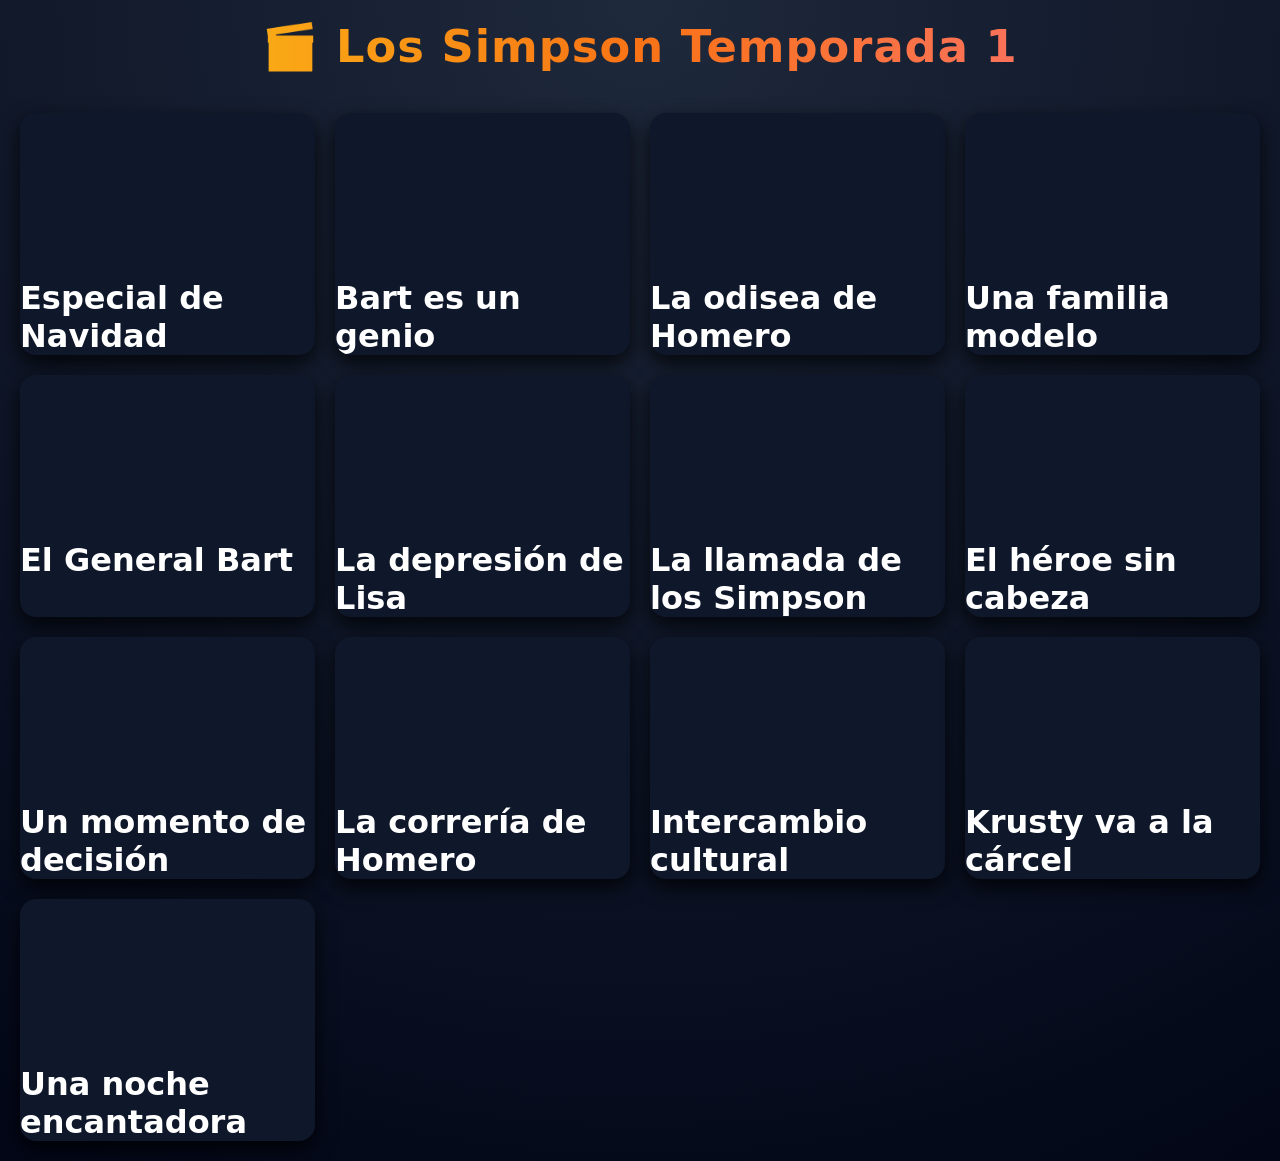
==== index.html @ 2160bfe4 "Add files via upload" ====
<!DOCTYPE html>
<html lang="es">
<head>
  <meta charset="UTF-8">
  <meta name="viewport" content="width=device-width, initial-scale=1.0">
  <title>Galería de Videos</title>
  <link rel="stylesheet" href="styles.css">
</head>
<body>

  <h1 class="title">🎬 Los Simpson Temporada 1</h1>
  

  <div class="container">

    <!-- VIDEO 1 -->
    <div class="card">
      <div class="video-wrapper">
        <iframe src="https://mega.nz/embed/KMoViSiC#-0p62b5RA6k-BX0hwZFXIGB2TiQbIyNCvwz3Ws667Ic" allowfullscreen></iframe>
      </div>
      <h1>Especial de Navidad</h1>
    </div>

    <!-- VIDEO 2 -->
    <div class="card">
      <div class="video-wrapper">
        <iframe src="https://mega.nz/embed/uZp12KYR#6fEdiDVSeBV3BLnpYe9KULNZYpK-XVTBKu9hDkEO3go" allowfullscreen></iframe>
      </div>
      <h1>Bart es un genio</h1>
    </div>

    <!-- VIDEO 3 -->
    <div class="card">
      <div class="video-wrapper">
        <iframe src="https://mega.nz/embed/CFh3XKoI#vxFRfZgie0x3jjgyfqMLkhwmJG4HNwQPXPTJU1hDg_I" allowfullscreen></iframe>
      </div>
      <h1>La odisea de Homero</h1>
    </div>

    <!-- VIDEO 4 -->
    <div class="card">
      <div class="video-wrapper">
        <iframe src="https://mega.nz/embed/jUhlBChL#iJUu04UblqLMoLc_9Jn2d_6ZHQIYTlpmIM8IYs-cF1o" allowfullscreen></iframe>
      </div>
      <h1>Una familia modelo</h1>
    </div>

    <!-- VIDEO 5 -->
    <div class="card">
      <div class="video-wrapper">
        <iframe src="https://mega.nz/embed/OY5zgSwS#eV-h1muTaHe0meo1vZSul-8Xez0Ii9HI2vSTbDcxL9w" allowfullscreen></iframe>
      </div>
      <h1>El General Bart</h1>
    </div>

    <!-- VIDEO 6 -->
    <div class="card">
      <div class="video-wrapper">
        <iframe src="https://mega.nz/embed/7R4XHCqT#2-FrbG5lJI4Z3QwzJ3X6gLNl-2NwBy8gzCrOVAaRUx0" allowfullscreen></iframe>
      </div>
      <h1>La depresión de Lisa</h1>
    </div>

    <!-- VIDEO 7 -->
    <div class="card">
      <div class="video-wrapper">
        <iframe src="https://mega.nz/embed/OIxVjCBC#Sl8Gilt8TPe0NLkAlTX7Tzaizy5eHD6XqpXiE_6bsC0" allowfullscreen></iframe>
      </div>
      <h1>La llamada de los Simpson</h1>
    </div>

    <!-- VIDEO 8 -->
    <div class="card">
      <div class="video-wrapper">
        <iframe src="https://mega.nz/embed/TJhXEKbK#8OPgu2EX1PBI5NWEr3hJtY43ve4Newi9aHBMG67b79Q" allowfullscreen></iframe>
      </div>
      <h1>El héroe sin cabeza</h1>
    </div>

    <!-- VIDEO 9 -->
    <div class="card">
      <div class="video-wrapper">
        <iframe src="https://mega.nz/embed/Wcp1HYQC#9H-3UJBNmisIOixEyiqUMEEXLF0CmqWv5iBLmq4Q2w8" allowfullscreen></iframe>
      </div>
      <h1>Un momento de decisión</h1>
    </div>

    <!-- VIDEO 10 -->
    <div class="card">
      <div class="video-wrapper">
        <iframe src="https://mega.nz/embed/vdp1SY4R#hs6C_sYB0q8xUQ2CVUM_Ae0rymcQWCkV88cHI4xlHnE" allowfullscreen></iframe>
      </div>
      <h1>La correría de Homero</h1>
    </div>

    <!-- VIDEO 11 -->
    <div class="card">
      <div class="video-wrapper">
        <iframe src="https://mega.nz/embed/OQgjSK5A#h46ZdwK3MeDDJ2xX5VtMyNDLBv52an4Q0qfWt_fgquk" allowfullscreen></iframe>
      </div>
      <h1>Intercambio cultural</h1>
    </div>

    <!-- VIDEO 12 -->
    <div class="card">
      <div class="video-wrapper">
        <iframe src="https://mega.nz/embed/SRxhxASJ#iDD1otqo_CfvHP5iouutA-IMDEXZS4_yQ4w8rouQe74" allowfullscreen></iframe>
      </div>
      <h1>Krusty va a la cárcel</h1>
    </div>

    <!-- VIDEO 13 -->
    <div class="card">
      <div class="video-wrapper">
        <iframe src="https://mega.nz/embed/CFhzXYbY#XpYlKwGbv92wJIU96OkQOJGXhNp9hAyWRumgKFf2Tsk" allowfullscreen></iframe>
      </div>
      <h1>Una noche encantadora</h1>
    </div>

  </div>

</body>
</html>
---- styles.css ----
/* RESET */
* {
  margin: 0;
  padding: 0;
  box-sizing: border-box;
}

/* BODY */
body {
  font-family: 'Segoe UI', system-ui, sans-serif;
  background: radial-gradient(circle at top, #1e293b, #020617);
  color: #fff;
  padding: 20px;
  min-height: 100vh;
}

/* TÍTULO */
.title {
  text-align: center;
  font-size: 2.8rem;
  margin-bottom: 40px;
  font-weight: 700;
  letter-spacing: 1px;

  background: linear-gradient(90deg, #facc15, #f97316, #fb7185);
  background-clip: text;
  -webkit-background-clip: text;
  -webkit-text-fill-color: transparent;

  animation: glowText 5s linear infinite;
}

/* ANIMACIÓN TÍTULO */
@keyframes glowText {
  0% { background-position: 0% center; }
  100% { background-position: 200% center; }
}

/* GRID */
.container {
  display: grid;
  grid-template-columns: repeat(auto-fit, minmax(280px, 1fr));
  gap: 20px;
  max-width: 1400px;
  margin: auto;
}

/* CARD */
.card {
  position: relative;
  border-radius: 16px;
  overflow: hidden;
  background: #0f172a;

  box-shadow: 0 8px 20px rgba(0,0,0,0.8);
  transition: transform 0.4s ease, box-shadow 0.4s ease;
}

/* HOVER CARD */
.card:hover {
  transform: scale(1.08);
  z-index: 10;
  box-shadow: 0 25px 60px rgba(0,0,0,1);
}

/* OVERLAY OSCURO */
.card::after {
  content: "";
  position: absolute;
  inset: 0;
  background: linear-gradient(to top, rgba(0,0,0,0.85), transparent 60%);
  opacity: 0;
  transition: 0.4s;
}

.card:hover::after {
  opacity: 1;
}

/* TEXTO */
.card::before {
  content: "▶ Ver episodio";
  position: absolute;
  bottom: 15px;
  left: 15px;

  font-size: 0.9rem;
  font-weight: bold;

  opacity: 0;
  transform: translateY(10px);
  transition: 0.3s;
}

.card:hover::before {
  opacity: 1;
  transform: translateY(0);
}

/* VIDEO RESPONSIVE */
.video-wrapper {
  position: relative;
  width: 100%;
  padding-bottom: 56.25%; /* 16:9 */
}

/* IFRAME (CORREGIDO) */
.video-wrapper iframe {
  position: absolute;
  top: 0;      /* ✅ FIX 1 */
  left: 0;     /* ✅ FIX 1 */
  width: 100%;
  height: 100%;
  border: none;
}

/* SCROLL BAR */
::-webkit-scrollbar {
  width: 10px;
}

::-webkit-scrollbar-track {
  background: #020617;
}

::-webkit-scrollbar-thumb {
  background: linear-gradient(#facc15, #f97316);
  border-radius: 10px;
}

/* TABLET */
@media (max-width: 900px) {
  .container {
    grid-template-columns: repeat(auto-fit, minmax(240px, 1fr));
  }
}

/* MÓVIL */
@media (max-width: 500px) {
  .title {
    font-size: 1.8rem;
  }

  .container {
    grid-template-columns: 1fr;
    gap: 15px;
  }

  .card:hover {
    transform: scale(1.02);
  }
  .subtitle {
    text-align: center;
    text-decoration-color: #f97316;
  }  
}
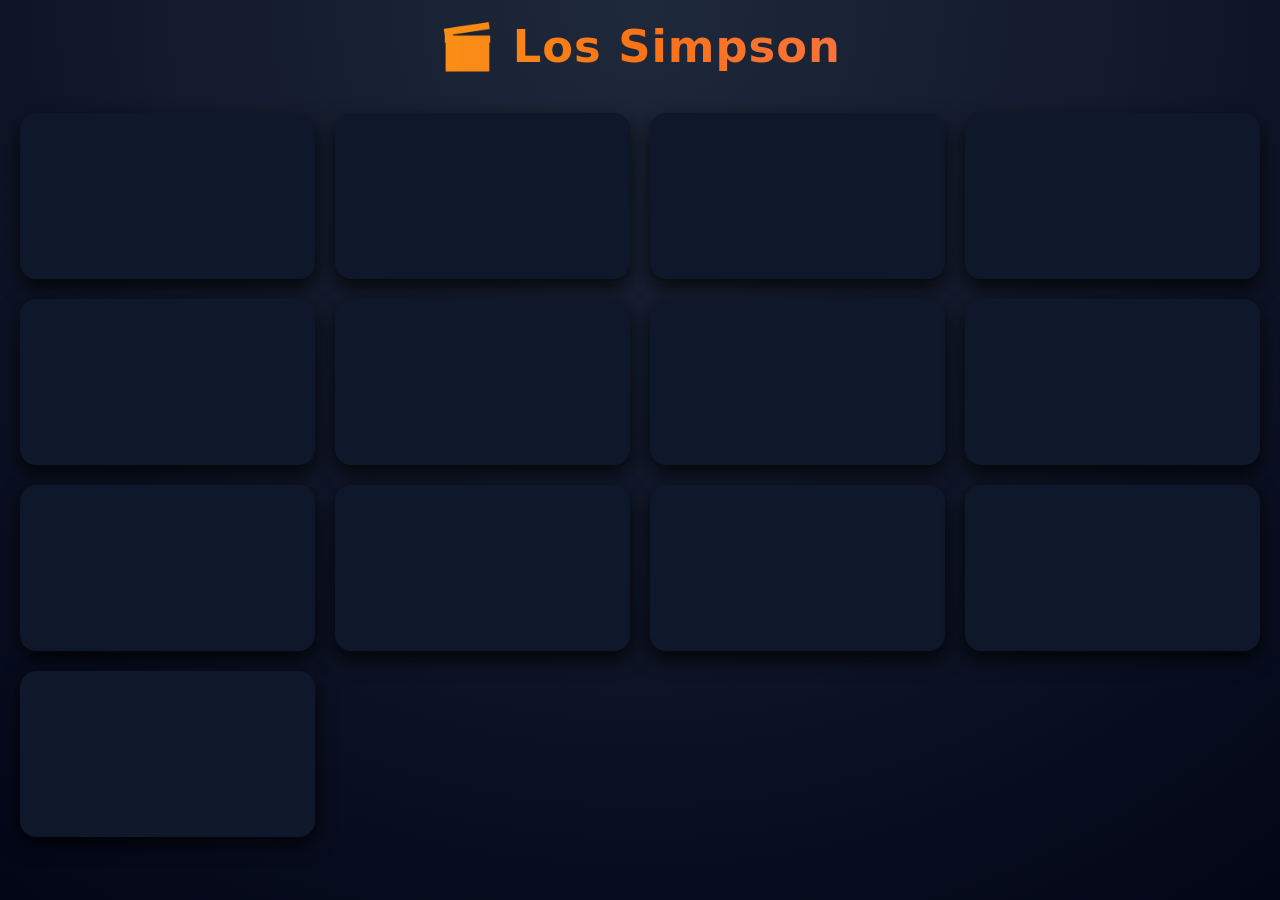
==== commit 2f112d3d: "Refactor video section to use anchor tags" ====
--- a/index.html
+++ b/index.html
@@ -8,116 +8,102 @@
 </head>
 <body>
 
-  <h1 class="title">🎬 Los Simpson Temporada 1</h1>
-  
+  <h1 class="title">🎬 Los Simpson</h1>
 
   <div class="container">
 
     <!-- VIDEO 1 -->
-    <div class="card">
+    <a class="card" href="https://mega.nz/file/KMoViSiC#-0p62b5RA6k-BX0hwZFXIGB2TiQbIyNCvwz3Ws667Ic" target="_blank">
       <div class="video-wrapper">
-        <iframe src="https://mega.nz/embed/KMoViSiC#-0p62b5RA6k-BX0hwZFXIGB2TiQbIyNCvwz3Ws667Ic" allowfullscreen></iframe>
+        <iframe src="https://mega.nz/embed/KMoViSiC#-0p62b5RA6k-BX0hwZFXIGB2TiQbIyNCvwz3Ws667Ic"></iframe>
       </div>
-      <h1>Especial de Navidad</h1>
-    </div>
+    </a>
 
     <!-- VIDEO 2 -->
-    <div class="card">
+    <a class="card" href="https://mega.nz/file/uZp12KYR#6fEdiDVSeBV3BLnpYe9KULNZYpK-XVTBKu9hDkEO3go" target="_blank">
       <div class="video-wrapper">
-        <iframe src="https://mega.nz/embed/uZp12KYR#6fEdiDVSeBV3BLnpYe9KULNZYpK-XVTBKu9hDkEO3go" allowfullscreen></iframe>
+        <iframe src="https://mega.nz/embed/uZp12KYR#6fEdiDVSeBV3BLnpYe9KULNZYpK-XVTBKu9hDkEO3go"></iframe>
       </div>
-      <h1>Bart es un genio</h1>
-    </div>
+    </a>
 
     <!-- VIDEO 3 -->
-    <div class="card">
+    <a class="card" href="https://mega.nz/file/CFh3XKoI#vxFRfZgie0x3jjgyfqMLkhwmJG4HNwQPXPTJU1hDg_I" target="_blank">
       <div class="video-wrapper">
-        <iframe src="https://mega.nz/embed/CFh3XKoI#vxFRfZgie0x3jjgyfqMLkhwmJG4HNwQPXPTJU1hDg_I" allowfullscreen></iframe>
+        <iframe src="https://mega.nz/embed/CFh3XKoI#vxFRfZgie0x3jjgyfqMLkhwmJG4HNwQPXPTJU1hDg_I"></iframe>
       </div>
-      <h1>La odisea de Homero</h1>
-    </div>
+    </a>
 
     <!-- VIDEO 4 -->
-    <div class="card">
+    <a class="card" href="https://mega.nz/file/jUhlBChL#iJUu04UblqLMoLc_9Jn2d_6ZHQIYTlpmIM8IYs-cF1o" target="_blank">
       <div class="video-wrapper">
-        <iframe src="https://mega.nz/embed/jUhlBChL#iJUu04UblqLMoLc_9Jn2d_6ZHQIYTlpmIM8IYs-cF1o" allowfullscreen></iframe>
+        <iframe src="https://mega.nz/embed/jUhlBChL#iJUu04UblqLMoLc_9Jn2d_6ZHQIYTlpmIM8IYs-cF1o"></iframe>
       </div>
-      <h1>Una familia modelo</h1>
-    </div>
+    </a>
 
     <!-- VIDEO 5 -->
-    <div class="card">
+    <a class="card" href="https://mega.nz/file/OY5zgSwS#eV-h1muTaHe0meo1vZSul-8Xez0Ii9HI2vSTbDcxL9w" target="_blank">
       <div class="video-wrapper">
-        <iframe src="https://mega.nz/embed/OY5zgSwS#eV-h1muTaHe0meo1vZSul-8Xez0Ii9HI2vSTbDcxL9w" allowfullscreen></iframe>
+        <iframe src="https://mega.nz/embed/OY5zgSwS#eV-h1muTaHe0meo1vZSul-8Xez0Ii9HI2vSTbDcxL9w"></iframe>
       </div>
-      <h1>El General Bart</h1>
-    </div>
+    </a>
 
     <!-- VIDEO 6 -->
-    <div class="card">
+    <a class="card" href="https://mega.nz/file/7R4XHCqT#2-FrbG5lJI4Z3QwzJ3X6gLNl-2NwBy8gzCrOVAaRUx0" target="_blank">
       <div class="video-wrapper">
-        <iframe src="https://mega.nz/embed/7R4XHCqT#2-FrbG5lJI4Z3QwzJ3X6gLNl-2NwBy8gzCrOVAaRUx0" allowfullscreen></iframe>
+        <iframe src="https://mega.nz/embed/7R4XHCqT#2-FrbG5lJI4Z3QwzJ3X6gLNl-2NwBy8gzCrOVAaRUx0"></iframe>
       </div>
-      <h1>La depresión de Lisa</h1>
-    </div>
+    </a>
 
     <!-- VIDEO 7 -->
-    <div class="card">
+    <a class="card" href="https://mega.nz/file/OIxVjCBC#Sl8Gilt8TPe0NLkAlTX7Tzaizy5eHD6XqpXiE_6bsC0" target="_blank">
       <div class="video-wrapper">
-        <iframe src="https://mega.nz/embed/OIxVjCBC#Sl8Gilt8TPe0NLkAlTX7Tzaizy5eHD6XqpXiE_6bsC0" allowfullscreen></iframe>
+        <iframe src="https://mega.nz/embed/OIxVjCBC#Sl8Gilt8TPe0NLkAlTX7Tzaizy5eHD6XqpXiE_6bsC0"></iframe>
       </div>
-      <h1>La llamada de los Simpson</h1>
-    </div>
+    </a>
 
     <!-- VIDEO 8 -->
-    <div class="card">
+    <a class="card" href="https://mega.nz/file/TJhXEKbK#8OPgu2EX1PBI5NWEr3hJtY43ve4Newi9aHBMG67b79Q" target="_blank">
       <div class="video-wrapper">
-        <iframe src="https://mega.nz/embed/TJhXEKbK#8OPgu2EX1PBI5NWEr3hJtY43ve4Newi9aHBMG67b79Q" allowfullscreen></iframe>
+        <iframe src="https://mega.nz/embed/TJhXEKbK#8OPgu2EX1PBI5NWEr3hJtY43ve4Newi9aHBMG67b79Q"></iframe>
       </div>
-      <h1>El héroe sin cabeza</h1>
-    </div>
+    </a>
 
     <!-- VIDEO 9 -->
-    <div class="card">
+    <a class="card" href="https://mega.nz/file/Wcp1HYQC#9H-3UJBNmisIOixEyiqUMEEXLF0CmqWv5iBLmq4Q2w8" target="_blank">
       <div class="video-wrapper">
-        <iframe src="https://mega.nz/embed/Wcp1HYQC#9H-3UJBNmisIOixEyiqUMEEXLF0CmqWv5iBLmq4Q2w8" allowfullscreen></iframe>
+        <iframe src="https://mega.nz/embed/Wcp1HYQC#9H-3UJBNmisIOixEyiqUMEEXLF0CmqWv5iBLmq4Q2w8"></iframe>
       </div>
-      <h1>Un momento de decisión</h1>
-    </div>
+    </a>
 
     <!-- VIDEO 10 -->
-    <div class="card">
+    <a class="card" href="https://mega.nz/file/vdp1SY4R#hs6C_sYB0q8xUQ2CVUM_Ae0rymcQWCkV88cHI4xlHnE" target="_blank">
       <div class="video-wrapper">
-        <iframe src="https://mega.nz/embed/vdp1SY4R#hs6C_sYB0q8xUQ2CVUM_Ae0rymcQWCkV88cHI4xlHnE" allowfullscreen></iframe>
+        <iframe src="https://mega.nz/embed/vdp1SY4R#hs6C_sYB0q8xUQ2CVUM_Ae0rymcQWCkV88cHI4xlHnE"></iframe>
       </div>
-      <h1>La correría de Homero</h1>
-    </div>
+    </a>
 
     <!-- VIDEO 11 -->
-    <div class="card">
+    <a class="card" href="https://mega.nz/file/OQgjSK5A#h46ZdwK3MeDDJ2xX5VtMyNDLBv52an4Q0qfWt_fgquk" target="_blank">
       <div class="video-wrapper">
-        <iframe src="https://mega.nz/embed/OQgjSK5A#h46ZdwK3MeDDJ2xX5VtMyNDLBv52an4Q0qfWt_fgquk" allowfullscreen></iframe>
+        <iframe src="https://mega.nz/embed/OQgjSK5A#h46ZdwK3MeDDJ2xX5VtMyNDLBv52an4Q0qfWt_fgquk"></iframe>
       </div>
-      <h1>Intercambio cultural</h1>
-    </div>
+    </a>
 
     <!-- VIDEO 12 -->
-    <div class="card">
+    <a class="card" href="https://mega.nz/file/SRxhxASJ#iDD1otqo_CfvHP5iouutA-IMDEXZS4_yQ4w8rouQe74" target="_blank">
       <div class="video-wrapper">
-        <iframe src="https://mega.nz/embed/SRxhxASJ#iDD1otqo_CfvHP5iouutA-IMDEXZS4_yQ4w8rouQe74" allowfullscreen></iframe>
+        <iframe src="https://mega.nz/embed/SRxhxASJ#iDD1otqo_CfvHP5iouutA-IMDEXZS4_yQ4w8rouQe74"></iframe>
       </div>
-      <h1>Krusty va a la cárcel</h1>
-    </div>
+    </a>
 
     <!-- VIDEO 13 -->
-    <div class="card">
+    <a class="card" href="https://mega.nz/file/CFhzXYbY#XpYlKwGbv92wJIU96OkQOJGXhNp9hAyWRumgKFf2Tsk" target="_blank">
       <div class="video-wrapper">
-        <iframe src="https://mega.nz/embed/CFhzXYbY#XpYlKwGbv92wJIU96OkQOJGXhNp9hAyWRumgKFf2Tsk" allowfullscreen></iframe>
+        <iframe src="https://mega.nz/embed/CFhzXYbY#XpYlKwGbv92wJIU96OkQOJGXhNp9hAyWRumgKFf2Tsk"></iframe>
       </div>
-      <h1>Una noche encantadora</h1>
-    </div>
+    </a>
 
   </div>
 
 </body>
-</html>+</html>
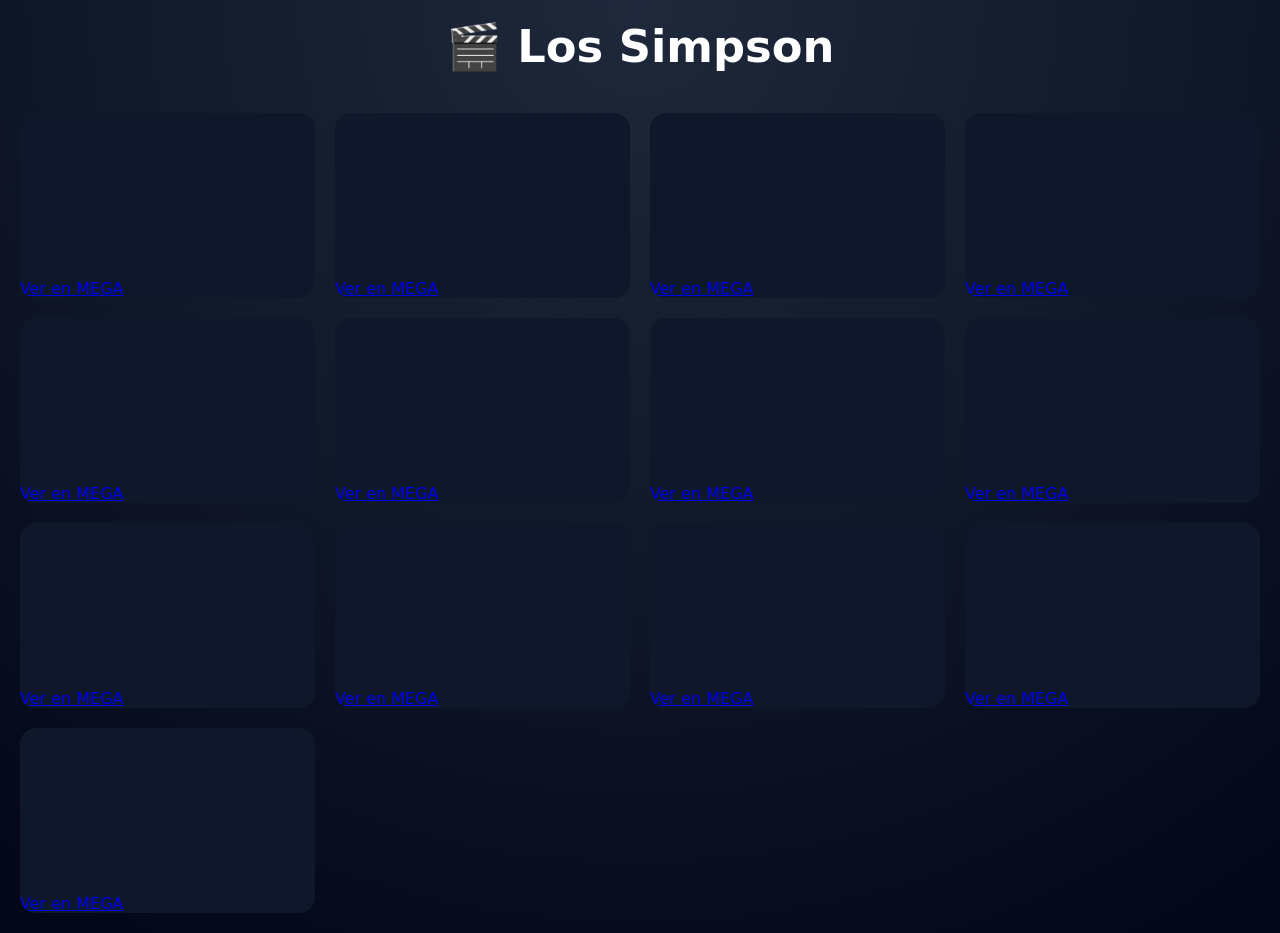
==== commit e49c9dba: "Refactor video section with titles and structure Updated video cards to include titles and improved " ====
--- a/index.html
+++ b/index.html
@@ -10,100 +10,191 @@
 
   <h1 class="title">🎬 Los Simpson</h1>
 
-  <div class="container">
+  <main class="container">
 
     <!-- VIDEO 1 -->
-    <a class="card" href="https://mega.nz/file/KMoViSiC#-0p62b5RA6k-BX0hwZFXIGB2TiQbIyNCvwz3Ws667Ic" target="_blank">
-      <div class="video-wrapper">
-        <iframe src="https://mega.nz/embed/KMoViSiC#-0p62b5RA6k-BX0hwZFXIGB2TiQbIyNCvwz3Ws667Ic"></iframe>
-      </div>
-    </a>
+    <div class="card">
+      <div class="video-wrapper">
+        <iframe 
+          src="https://mega.nz/embed/KMoViSiC#-0p62b5RA6k-BX0hwZFXIGB2TiQbIyNCvwz3Ws667Ic"
+          title="Video 1"
+          frameborder="0"
+          allow="fullscreen"
+          allowfullscreen>
+        </iframe>
+      </div>
+      <a href="https://mega.nz/file/KMoViSiC#-0p62b5RA6k-BX0hwZFXIGB2TiQbIyNCvwz3Ws667Ic" target="_blank">Ver en MEGA</a>
+    </div>
 
     <!-- VIDEO 2 -->
-    <a class="card" href="https://mega.nz/file/uZp12KYR#6fEdiDVSeBV3BLnpYe9KULNZYpK-XVTBKu9hDkEO3go" target="_blank">
-      <div class="video-wrapper">
-        <iframe src="https://mega.nz/embed/uZp12KYR#6fEdiDVSeBV3BLnpYe9KULNZYpK-XVTBKu9hDkEO3go"></iframe>
-      </div>
-    </a>
+    <div class="card">
+      <div class="video-wrapper">
+        <iframe 
+          src="https://mega.nz/embed/uZp12KYR#6fEdiDVSeBV3BLnpYe9KULNZYpK-XVTBKu9hDkEO3go"
+          title="Video 2"
+          frameborder="0"
+          allow="fullscreen"
+          allowfullscreen>
+        </iframe>
+      </div>
+      <a href="https://mega.nz/file/uZp12KYR#6fEdiDVSeBV3BLnpYe9KULNZYpK-XVTBKu9hDkEO3go" target="_blank">Ver en MEGA</a>
+    </div>
 
     <!-- VIDEO 3 -->
-    <a class="card" href="https://mega.nz/file/CFh3XKoI#vxFRfZgie0x3jjgyfqMLkhwmJG4HNwQPXPTJU1hDg_I" target="_blank">
-      <div class="video-wrapper">
-        <iframe src="https://mega.nz/embed/CFh3XKoI#vxFRfZgie0x3jjgyfqMLkhwmJG4HNwQPXPTJU1hDg_I"></iframe>
-      </div>
-    </a>
+    <div class="card">
+      <div class="video-wrapper">
+        <iframe 
+          src="https://mega.nz/embed/CFh3XKoI#vxFRfZgie0x3jjgyfqMLkhwmJG4HNwQPXPTJU1hDg_I"
+          title="Video 3"
+          frameborder="0"
+          allow="fullscreen"
+          allowfullscreen>
+        </iframe>
+      </div>
+      <a href="https://mega.nz/file/CFh3XKoI#vxFRfZgie0x3jjgyfqMLkhwmJG4HNwQPXPTJU1hDg_I" target="_blank">Ver en MEGA</a>
+    </div>
 
     <!-- VIDEO 4 -->
-    <a class="card" href="https://mega.nz/file/jUhlBChL#iJUu04UblqLMoLc_9Jn2d_6ZHQIYTlpmIM8IYs-cF1o" target="_blank">
-      <div class="video-wrapper">
-        <iframe src="https://mega.nz/embed/jUhlBChL#iJUu04UblqLMoLc_9Jn2d_6ZHQIYTlpmIM8IYs-cF1o"></iframe>
-      </div>
-    </a>
+    <div class="card">
+      <div class="video-wrapper">
+        <iframe 
+          src="https://mega.nz/embed/jUhlBChL#iJUu04UblqLMoLc_9Jn2d_6ZHQIYTlpmIM8IYs-cF1o"
+          title="Video 4"
+          frameborder="0"
+          allow="fullscreen"
+          allowfullscreen>
+        </iframe>
+      </div>
+      <a href="https://mega.nz/file/jUhlBChL#iJUu04UblqLMoLc_9Jn2d_6ZHQIYTlpmIM8IYs-cF1o" target="_blank">Ver en MEGA</a>
+    </div>
 
     <!-- VIDEO 5 -->
-    <a class="card" href="https://mega.nz/file/OY5zgSwS#eV-h1muTaHe0meo1vZSul-8Xez0Ii9HI2vSTbDcxL9w" target="_blank">
-      <div class="video-wrapper">
-        <iframe src="https://mega.nz/embed/OY5zgSwS#eV-h1muTaHe0meo1vZSul-8Xez0Ii9HI2vSTbDcxL9w"></iframe>
-      </div>
-    </a>
+    <div class="card">
+      <div class="video-wrapper">
+        <iframe 
+          src="https://mega.nz/embed/OY5zgSwS#eV-h1muTaHe0meo1vZSul-8Xez0Ii9HI2vSTbDcxL9w"
+          title="Video 5"
+          frameborder="0"
+          allow="fullscreen"
+          allowfullscreen>
+        </iframe>
+      </div>
+      <a href="https://mega.nz/file/OY5zgSwS#eV-h1muTaHe0meo1vZSul-8Xez0Ii9HI2vSTbDcxL9w" target="_blank">Ver en MEGA</a>
+    </div>
 
     <!-- VIDEO 6 -->
-    <a class="card" href="https://mega.nz/file/7R4XHCqT#2-FrbG5lJI4Z3QwzJ3X6gLNl-2NwBy8gzCrOVAaRUx0" target="_blank">
-      <div class="video-wrapper">
-        <iframe src="https://mega.nz/embed/7R4XHCqT#2-FrbG5lJI4Z3QwzJ3X6gLNl-2NwBy8gzCrOVAaRUx0"></iframe>
-      </div>
-    </a>
+    <div class="card">
+      <div class="video-wrapper">
+        <iframe 
+          src="https://mega.nz/embed/7R4XHCqT#2-FrbG5lJI4Z3QwzJ3X6gLNl-2NwBy8gzCrOVAaRUx0"
+          title="Video 6"
+          frameborder="0"
+          allow="fullscreen"
+          allowfullscreen>
+        </iframe>
+      </div>
+      <a href="https://mega.nz/file/7R4XHCqT#2-FrbG5lJI4Z3QwzJ3X6gLNl-2NwBy8gzCrOVAaRUx0" target="_blank">Ver en MEGA</a>
+    </div>
 
     <!-- VIDEO 7 -->
-    <a class="card" href="https://mega.nz/file/OIxVjCBC#Sl8Gilt8TPe0NLkAlTX7Tzaizy5eHD6XqpXiE_6bsC0" target="_blank">
-      <div class="video-wrapper">
-        <iframe src="https://mega.nz/embed/OIxVjCBC#Sl8Gilt8TPe0NLkAlTX7Tzaizy5eHD6XqpXiE_6bsC0"></iframe>
-      </div>
-    </a>
+    <div class="card">
+      <div class="video-wrapper">
+        <iframe 
+          src="https://mega.nz/embed/OIxVjCBC#Sl8Gilt8TPe0NLkAlTX7Tzaizy5eHD6XqpXiE_6bsC0"
+          title="Video 7"
+          frameborder="0"
+          allow="fullscreen"
+          allowfullscreen>
+        </iframe>
+      </div>
+      <a href="https://mega.nz/file/OIxVjCBC#Sl8Gilt8TPe0NLkAlTX7Tzaizy5eHD6XqpXiE_6bsC0" target="_blank">Ver en MEGA</a>
+    </div>
 
     <!-- VIDEO 8 -->
-    <a class="card" href="https://mega.nz/file/TJhXEKbK#8OPgu2EX1PBI5NWEr3hJtY43ve4Newi9aHBMG67b79Q" target="_blank">
-      <div class="video-wrapper">
-        <iframe src="https://mega.nz/embed/TJhXEKbK#8OPgu2EX1PBI5NWEr3hJtY43ve4Newi9aHBMG67b79Q"></iframe>
-      </div>
-    </a>
+    <div class="card">
+      <div class="video-wrapper">
+        <iframe 
+          src="https://mega.nz/embed/TJhXEKbK#8OPgu2EX1PBI5NWEr3hJtY43ve4Newi9aHBMG67b79Q"
+          title="Video 8"
+          frameborder="0"
+          allow="fullscreen"
+          allowfullscreen>
+        </iframe>
+      </div>
+      <a href="https://mega.nz/file/TJhXEKbK#8OPgu2EX1PBI5NWEr3hJtY43ve4Newi9aHBMG67b79Q" target="_blank">Ver en MEGA</a>
+    </div>
 
     <!-- VIDEO 9 -->
-    <a class="card" href="https://mega.nz/file/Wcp1HYQC#9H-3UJBNmisIOixEyiqUMEEXLF0CmqWv5iBLmq4Q2w8" target="_blank">
-      <div class="video-wrapper">
-        <iframe src="https://mega.nz/embed/Wcp1HYQC#9H-3UJBNmisIOixEyiqUMEEXLF0CmqWv5iBLmq4Q2w8"></iframe>
-      </div>
-    </a>
+    <div class="card">
+      <div class="video-wrapper">
+        <iframe 
+          src="https://mega.nz/embed/Wcp1HYQC#9H-3UJBNmisIOixEyiqUMEEXLF0CmqWv5iBLmq4Q2w8"
+          title="Video 9"
+          frameborder="0"
+          allow="fullscreen"
+          allowfullscreen>
+        </iframe>
+      </div>
+      <a href="https://mega.nz/file/Wcp1HYQC#9H-3UJBNmisIOixEyiqUMEEXLF0CmqWv5iBLmq4Q2w8" target="_blank">Ver en MEGA</a>
+    </div>
 
     <!-- VIDEO 10 -->
-    <a class="card" href="https://mega.nz/file/vdp1SY4R#hs6C_sYB0q8xUQ2CVUM_Ae0rymcQWCkV88cHI4xlHnE" target="_blank">
-      <div class="video-wrapper">
-        <iframe src="https://mega.nz/embed/vdp1SY4R#hs6C_sYB0q8xUQ2CVUM_Ae0rymcQWCkV88cHI4xlHnE"></iframe>
-      </div>
-    </a>
+    <div class="card">
+      <div class="video-wrapper">
+        <iframe 
+          src="https://mega.nz/embed/vdp1SY4R#hs6C_sYB0q8xUQ2CVUM_Ae0rymcQWCkV88cHI4xlHnE"
+          title="Video 10"
+          frameborder="0"
+          allow="fullscreen"
+          allowfullscreen>
+        </iframe>
+      </div>
+      <a href="https://mega.nz/file/vdp1SY4R#hs6C_sYB0q8xUQ2CVUM_Ae0rymcQWCkV88cHI4xlHnE" target="_blank">Ver en MEGA</a>
+    </div>
 
     <!-- VIDEO 11 -->
-    <a class="card" href="https://mega.nz/file/OQgjSK5A#h46ZdwK3MeDDJ2xX5VtMyNDLBv52an4Q0qfWt_fgquk" target="_blank">
-      <div class="video-wrapper">
-        <iframe src="https://mega.nz/embed/OQgjSK5A#h46ZdwK3MeDDJ2xX5VtMyNDLBv52an4Q0qfWt_fgquk"></iframe>
-      </div>
-    </a>
+    <div class="card">
+      <div class="video-wrapper">
+        <iframe 
+          src="https://mega.nz/embed/OQgjSK5A#h46ZdwK3MeDDJ2xX5VtMyNDLBv52an4Q0qfWt_fgquk"
+          title="Video 11"
+          frameborder="0"
+          allow="fullscreen"
+          allowfullscreen>
+        </iframe>
+      </div>
+      <a href="https://mega.nz/file/OQgjSK5A#h46ZdwK3MeDDJ2xX5VtMyNDLBv52an4Q0qfWt_fgquk" target="_blank">Ver en MEGA</a>
+    </div>
 
     <!-- VIDEO 12 -->
-    <a class="card" href="https://mega.nz/file/SRxhxASJ#iDD1otqo_CfvHP5iouutA-IMDEXZS4_yQ4w8rouQe74" target="_blank">
-      <div class="video-wrapper">
-        <iframe src="https://mega.nz/embed/SRxhxASJ#iDD1otqo_CfvHP5iouutA-IMDEXZS4_yQ4w8rouQe74"></iframe>
-      </div>
-    </a>
+    <div class="card">
+      <div class="video-wrapper">
+        <iframe 
+          src="https://mega.nz/embed/SRxhxASJ#iDD1otqo_CfvHP5iouutA-IMDEXZS4_yQ4w8rouQe74"
+          title="Video 12"
+          frameborder="0"
+          allow="fullscreen"
+          allowfullscreen>
+        </iframe>
+      </div>
+      <a href="https://mega.nz/file/SRxhxASJ#iDD1otqo_CfvHP5iouutA-IMDEXZS4_yQ4w8rouQe74" target="_blank">Ver en MEGA</a>
+    </div>
 
     <!-- VIDEO 13 -->
-    <a class="card" href="https://mega.nz/file/CFhzXYbY#XpYlKwGbv92wJIU96OkQOJGXhNp9hAyWRumgKFf2Tsk" target="_blank">
-      <div class="video-wrapper">
-        <iframe src="https://mega.nz/embed/CFhzXYbY#XpYlKwGbv92wJIU96OkQOJGXhNp9hAyWRumgKFf2Tsk"></iframe>
-      </div>
-    </a>
-
-  </div>
+    <div class="card">
+      <div class="video-wrapper">
+        <iframe 
+          src="https://mega.nz/embed/CFhzXYbY#XpYlKwGbv92wJIU96OkQOJGXhNp9hAyWRumgKFf2Tsk"
+          title="Video 13"
+          frameborder="0"
+          allow="fullscreen"
+          allowfullscreen>
+        </iframe>
+      </div>
+      <a href="https://mega.nz/file/CFhzXYbY#XpYlKwGbv92wJIU96OkQOJGXhNp9hAyWRumgKFf2Tsk" target="_blank">Ver en MEGA</a>
+    </div>
+
+  </main>
 
 </body>
 </html>
--- a/styles.css
+++ b/styles.css
@@ -11,7 +11,6 @@
   background: radial-gradient(circle at top, #1e293b, #020617);
   color: #fff;
   padding: 20px;
-  min-height: 100vh;
 }
 
 /* TÍTULO */
@@ -19,21 +18,7 @@
   text-align: center;
   font-size: 2.8rem;
   margin-bottom: 40px;
-  font-weight: 700;
-  letter-spacing: 1px;
-
-  background: linear-gradient(90deg, #facc15, #f97316, #fb7185);
-  background-clip: text;
-  -webkit-background-clip: text;
-  -webkit-text-fill-color: transparent;
-
-  animation: glowText 5s linear infinite;
-}
-
-/* ANIMACIÓN TÍTULO */
-@keyframes glowText {
-  0% { background-position: 0% center; }
-  100% { background-position: 200% center; }
+  font-weight: bold;
 }
 
 /* GRID */
@@ -41,116 +26,61 @@
   display: grid;
   grid-template-columns: repeat(auto-fit, minmax(280px, 1fr));
   gap: 20px;
-  max-width: 1400px;
-  margin: auto;
 }
 
 /* CARD */
 .card {
+  display: block;
   position: relative;
   border-radius: 16px;
   overflow: hidden;
   background: #0f172a;
+  text-decoration: none;
 
-  box-shadow: 0 8px 20px rgba(0,0,0,0.8);
-  transition: transform 0.4s ease, box-shadow 0.4s ease;
+  transition: 0.4s;
 }
 
-/* HOVER CARD */
+/* HOVER */
 .card:hover {
-  transform: scale(1.08);
-  z-index: 10;
-  box-shadow: 0 25px 60px rgba(0,0,0,1);
+  transform: scale(1.05);
 }
 
-/* OVERLAY OSCURO */
+/* OVERLAY */
 .card::after {
-  content: "";
+  content: "▶ Ver episodio";
   position: absolute;
-  inset: 0;
-  background: linear-gradient(to top, rgba(0,0,0,0.85), transparent 60%);
+  bottom: 15px;
+  left: 15px;
+  background: rgba(0,0,0,0.7);
+  padding: 6px 12px;
+  border-radius: 10px;
+  font-size: 0.9rem;
   opacity: 0;
-  transition: 0.4s;
+  transition: 0.3s;
 }
 
 .card:hover::after {
   opacity: 1;
 }
 
-/* TEXTO */
-.card::before {
-  content: "▶ Ver episodio";
-  position: absolute;
-  bottom: 15px;
-  left: 15px;
-
-  font-size: 0.9rem;
-  font-weight: bold;
-
-  opacity: 0;
-  transform: translateY(10px);
-  transition: 0.3s;
+/* VIDEO */
+.video-wrapper {
+  position: relative;
+  padding-bottom: 56.25%;
 }
 
-.card:hover::before {
-  opacity: 1;
-  transform: translateY(0);
-}
-
-/* VIDEO RESPONSIVE */
-.video-wrapper {
-  position: relative;
-  width: 100%;
-  padding-bottom: 56.25%; /* 16:9 */
-}
-
-/* IFRAME (CORREGIDO) */
 .video-wrapper iframe {
   position: absolute;
-  top: 0;      /* ✅ FIX 1 */
-  left: 0;     /* ✅ FIX 1 */
+  top: 0;
+  left: 0;
   width: 100%;
   height: 100%;
   border: none;
 }
 
-/* SCROLL BAR */
-::-webkit-scrollbar {
-  width: 10px;
-}
-
-::-webkit-scrollbar-track {
-  background: #020617;
-}
-
-::-webkit-scrollbar-thumb {
-  background: linear-gradient(#facc15, #f97316);
-  border-radius: 10px;
-}
-
-/* TABLET */
-@media (max-width: 900px) {
-  .container {
-    grid-template-columns: repeat(auto-fit, minmax(240px, 1fr));
-  }
-}
-
-/* MÓVIL */
+/* RESPONSIVE */
 @media (max-width: 500px) {
   .title {
     font-size: 1.8rem;
   }
-
-  .container {
-    grid-template-columns: 1fr;
-    gap: 15px;
-  }
-
-  .card:hover {
-    transform: scale(1.02);
-  }
-  .subtitle {
-    text-align: center;
-    text-decoration-color: #f97316;
-  }  
-}+}
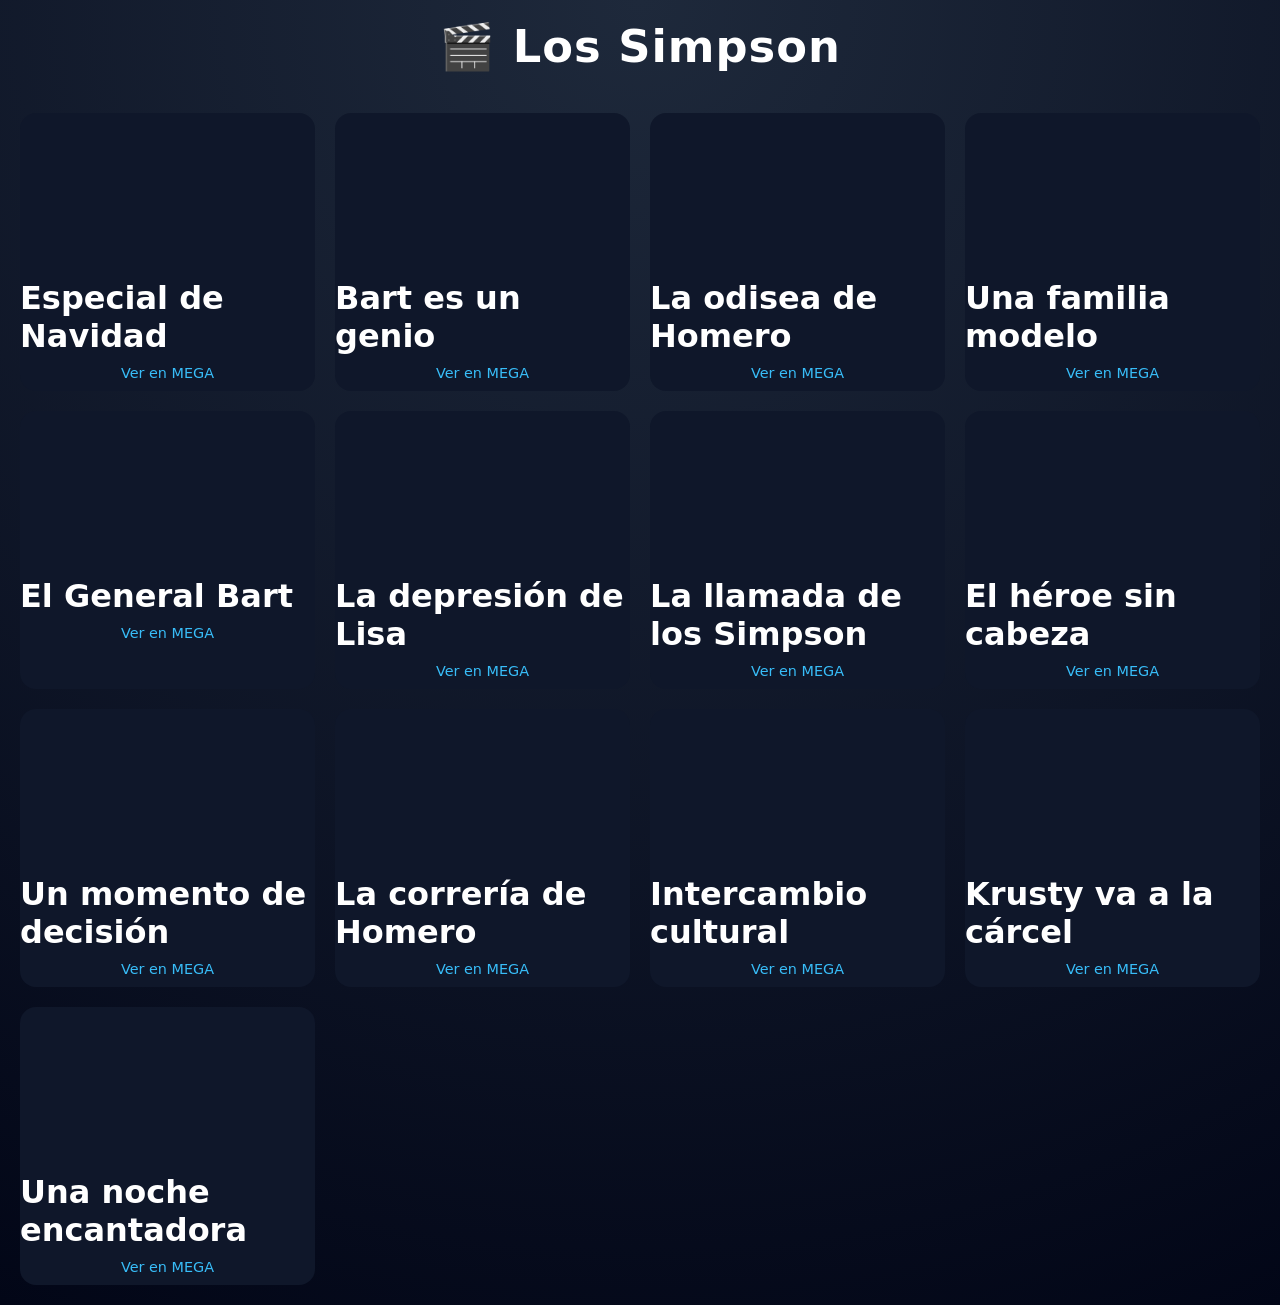
==== commit 6bca45cc: "Add video titles to index.html Added titles for each video in the gallery." ====
--- a/index.html
+++ b/index.html
@@ -23,6 +23,7 @@
           allowfullscreen>
         </iframe>
       </div>
+      <h1>Especial de Navidad</h1>
       <a href="https://mega.nz/file/KMoViSiC#-0p62b5RA6k-BX0hwZFXIGB2TiQbIyNCvwz3Ws667Ic" target="_blank">Ver en MEGA</a>
     </div>
 
@@ -37,6 +38,7 @@
           allowfullscreen>
         </iframe>
       </div>
+      <h1>Bart es un genio</h1>
       <a href="https://mega.nz/file/uZp12KYR#6fEdiDVSeBV3BLnpYe9KULNZYpK-XVTBKu9hDkEO3go" target="_blank">Ver en MEGA</a>
     </div>
 
@@ -51,6 +53,7 @@
           allowfullscreen>
         </iframe>
       </div>
+      <h1>La odisea de Homero</h1>
       <a href="https://mega.nz/file/CFh3XKoI#vxFRfZgie0x3jjgyfqMLkhwmJG4HNwQPXPTJU1hDg_I" target="_blank">Ver en MEGA</a>
     </div>
 
@@ -65,6 +68,7 @@
           allowfullscreen>
         </iframe>
       </div>
+      <h1>Una familia modelo</h1>
       <a href="https://mega.nz/file/jUhlBChL#iJUu04UblqLMoLc_9Jn2d_6ZHQIYTlpmIM8IYs-cF1o" target="_blank">Ver en MEGA</a>
     </div>
 
@@ -79,6 +83,7 @@
           allowfullscreen>
         </iframe>
       </div>
+      <h1>El General Bart</h1>
       <a href="https://mega.nz/file/OY5zgSwS#eV-h1muTaHe0meo1vZSul-8Xez0Ii9HI2vSTbDcxL9w" target="_blank">Ver en MEGA</a>
     </div>
 
@@ -93,6 +98,7 @@
           allowfullscreen>
         </iframe>
       </div>
+      <h1>La depresión de Lisa</h1>
       <a href="https://mega.nz/file/7R4XHCqT#2-FrbG5lJI4Z3QwzJ3X6gLNl-2NwBy8gzCrOVAaRUx0" target="_blank">Ver en MEGA</a>
     </div>
 
@@ -107,6 +113,7 @@
           allowfullscreen>
         </iframe>
       </div>
+      <h1>La llamada de los Simpson</h1>
       <a href="https://mega.nz/file/OIxVjCBC#Sl8Gilt8TPe0NLkAlTX7Tzaizy5eHD6XqpXiE_6bsC0" target="_blank">Ver en MEGA</a>
     </div>
 
@@ -121,6 +128,7 @@
           allowfullscreen>
         </iframe>
       </div>
+      <h1>El héroe sin cabeza</h1>
       <a href="https://mega.nz/file/TJhXEKbK#8OPgu2EX1PBI5NWEr3hJtY43ve4Newi9aHBMG67b79Q" target="_blank">Ver en MEGA</a>
     </div>
 
@@ -135,6 +143,7 @@
           allowfullscreen>
         </iframe>
       </div>
+      <h1>Un momento de decisión</h1>
       <a href="https://mega.nz/file/Wcp1HYQC#9H-3UJBNmisIOixEyiqUMEEXLF0CmqWv5iBLmq4Q2w8" target="_blank">Ver en MEGA</a>
     </div>
 
@@ -149,6 +158,7 @@
           allowfullscreen>
         </iframe>
       </div>
+      <h1>La correría de Homero</h1>
       <a href="https://mega.nz/file/vdp1SY4R#hs6C_sYB0q8xUQ2CVUM_Ae0rymcQWCkV88cHI4xlHnE" target="_blank">Ver en MEGA</a>
     </div>
 
@@ -163,6 +173,7 @@
           allowfullscreen>
         </iframe>
       </div>
+      <h1>Intercambio cultural</h1>
       <a href="https://mega.nz/file/OQgjSK5A#h46ZdwK3MeDDJ2xX5VtMyNDLBv52an4Q0qfWt_fgquk" target="_blank">Ver en MEGA</a>
     </div>
 
@@ -177,6 +188,7 @@
           allowfullscreen>
         </iframe>
       </div>
+      <h1>Krusty va a la cárcel</h1>
       <a href="https://mega.nz/file/SRxhxASJ#iDD1otqo_CfvHP5iouutA-IMDEXZS4_yQ4w8rouQe74" target="_blank">Ver en MEGA</a>
     </div>
 
@@ -191,6 +203,7 @@
           allowfullscreen>
         </iframe>
       </div>
+      <h1>Una noche encantadora</h1>
       <a href="https://mega.nz/file/CFhzXYbY#XpYlKwGbv92wJIU96OkQOJGXhNp9hAyWRumgKFf2Tsk" target="_blank">Ver en MEGA</a>
     </div>
 
--- a/styles.css
+++ b/styles.css
@@ -11,6 +11,7 @@
   background: radial-gradient(circle at top, #1e293b, #020617);
   color: #fff;
   padding: 20px;
+  min-height: 100vh;
 }
 
 /* TÍTULO */
@@ -19,6 +20,7 @@
   font-size: 2.8rem;
   margin-bottom: 40px;
   font-weight: bold;
+  letter-spacing: 1px;
 }
 
 /* GRID */
@@ -30,19 +32,17 @@
 
 /* CARD */
 .card {
-  display: block;
   position: relative;
   border-radius: 16px;
   overflow: hidden;
   background: #0f172a;
-  text-decoration: none;
-
-  transition: 0.4s;
+  transition: transform 0.3s ease, box-shadow 0.3s ease;
 }
 
 /* HOVER */
 .card:hover {
   transform: scale(1.05);
+  box-shadow: 0 10px 25px rgba(0,0,0,0.5);
 }
 
 /* OVERLAY */
@@ -56,7 +56,8 @@
   border-radius: 10px;
   font-size: 0.9rem;
   opacity: 0;
-  transition: 0.3s;
+  transition: opacity 0.3s ease;
+  pointer-events: none;
 }
 
 .card:hover::after {
@@ -78,9 +79,37 @@
   border: none;
 }
 
+/* EFECTO SOBRE VIDEO */
+.card:hover iframe {
+  filter: brightness(0.7);
+}
+
+/* LINK */
+.card a {
+  display: block;
+  text-align: center;
+  padding: 10px;
+  color: #38bdf8;
+  text-decoration: none;
+  font-size: 0.9rem;
+}
+
+.card a:hover {
+  text-decoration: underline;
+}
+
+/* ACCESIBILIDAD */
+.card:focus-within {
+  outline: 2px solid #38bdf8;
+}
+
 /* RESPONSIVE */
 @media (max-width: 500px) {
   .title {
     font-size: 1.8rem;
   }
+
+  .container {
+    gap: 15px;
+  }
 }
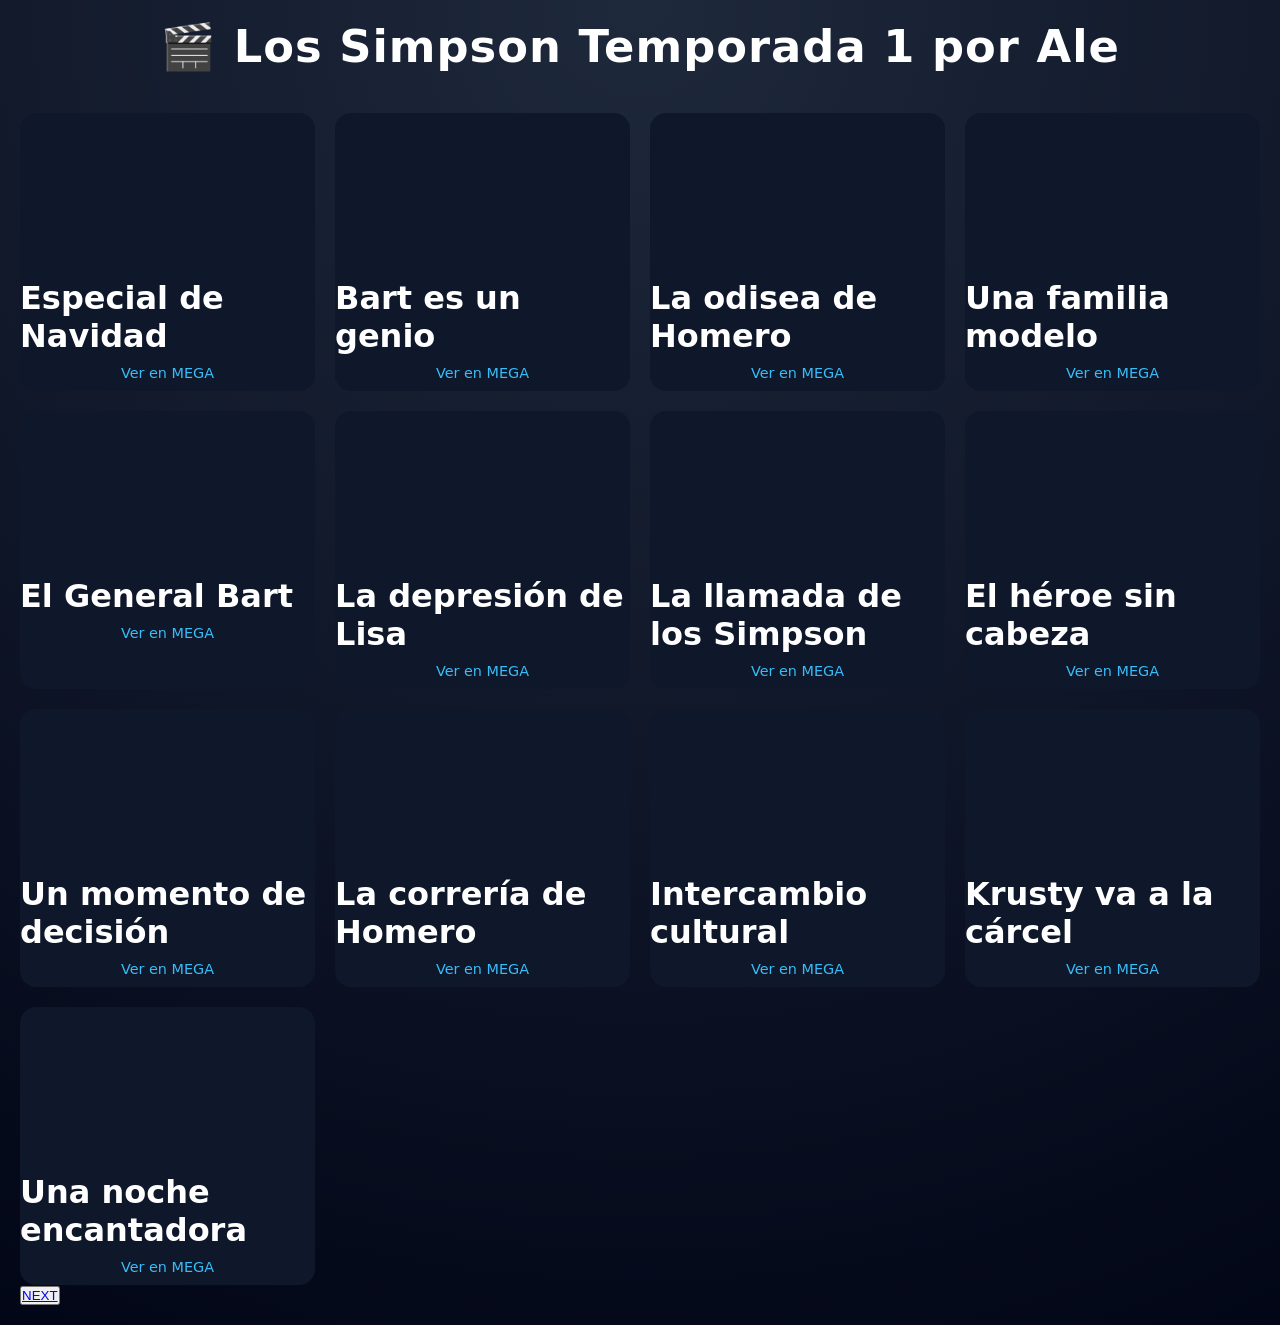
==== commit c8c97394: "Update video gallery with new titles and links" ====
--- a/index.html
+++ b/index.html
@@ -8,7 +8,7 @@
 </head>
 <body>
 
-  <h1 class="title">🎬 Los Simpson</h1>
+  <h1 class="title">🎬 Los Simpson Temporada 1 por Ale</h1>
 
   <main class="container">
 
@@ -209,5 +209,6 @@
 
   </main>
 
+<button><a href="page2.html"> NEXT</a></button>
 </body>
 </html>
